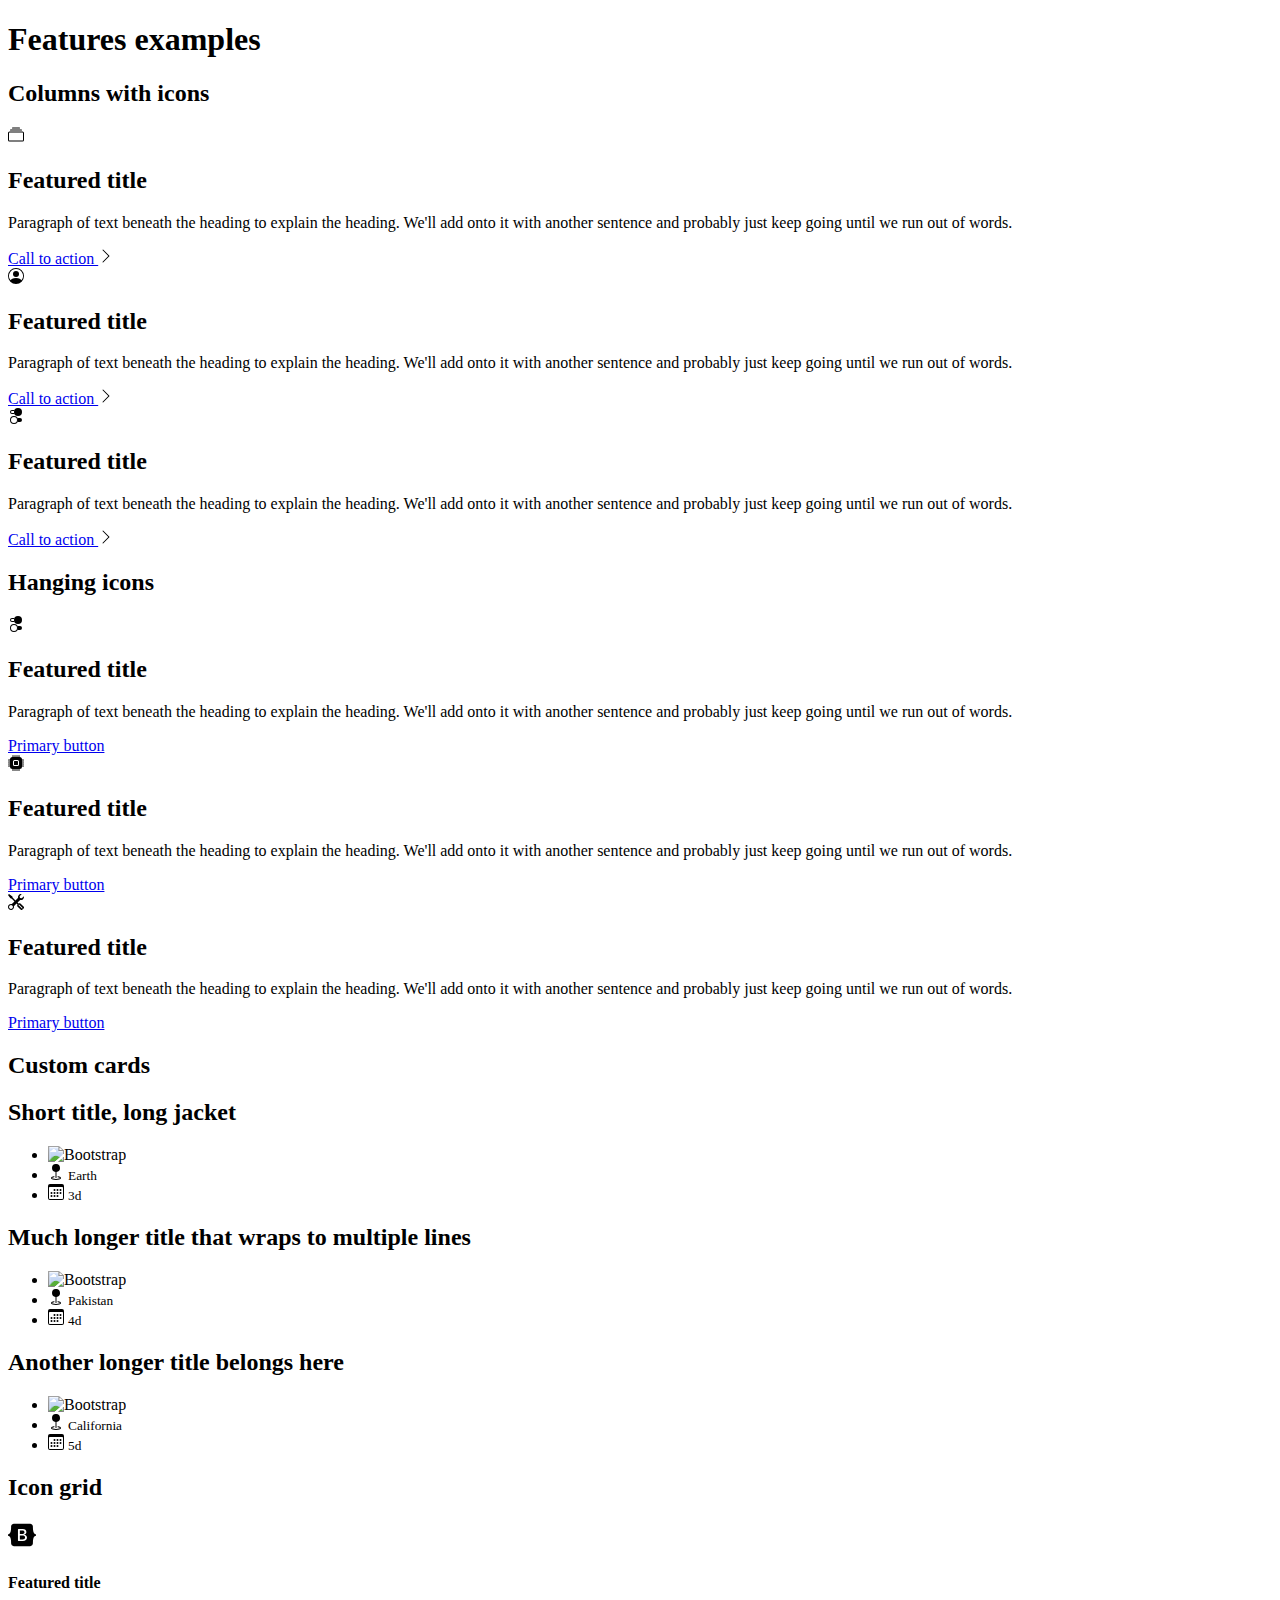
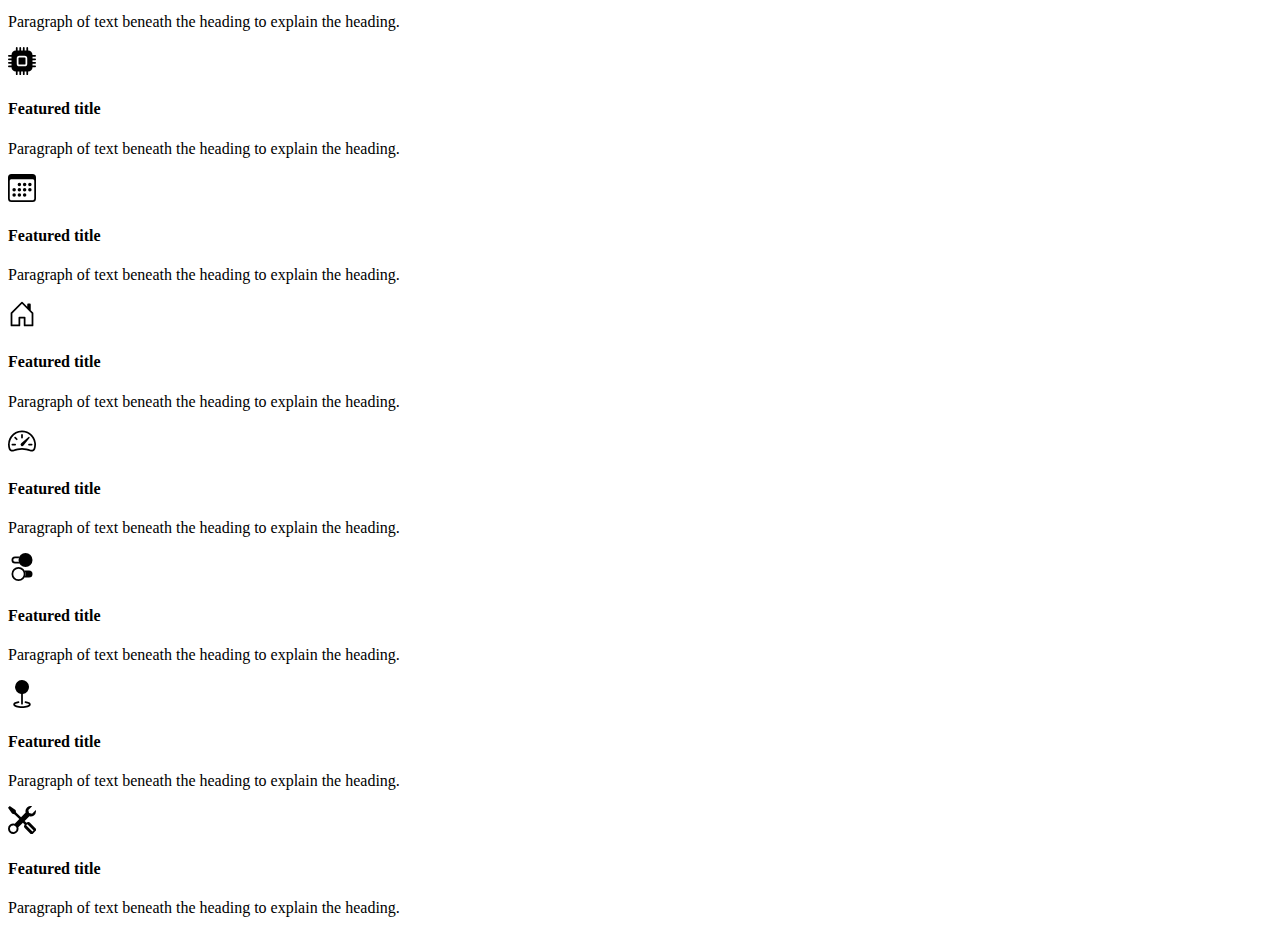
==== pagina2.html @ 7b033a92 "evaluacion jueves" ====
<!doctype html>
<html lang="en">
  <head>
    <meta charset="utf-8">
    <meta name="viewport" content="width=device-width, initial-scale=1">
    <meta name="description" content="">
    <meta name="author" content="Mark Otto, Jacob Thornton, and Bootstrap contributors">
    <meta name="generator" content="Hugo 0.84.0">
    <title>Features · Bootstrap v5.0</title>

    <link rel="canonical" href="https://getbootstrap.com/docs/5.0/examples/features/">

    

    <!-- Bootstrap core CSS -->
<link href="../assets/dist/css/bootstrap.min.css" rel="stylesheet">

    <style>
      .bd-placeholder-img {
        font-size: 1.125rem;
        text-anchor: middle;
        -webkit-user-select: none;
        -moz-user-select: none;
        user-select: none;
      }

      @media (min-width: 768px) {
        .bd-placeholder-img-lg {
          font-size: 3.5rem;
        }
      }
    </style>

    
    <!-- Bootstrap CSS -->
   <link href="https://cdn.jsdelivr.net/npm/bootstrap@5.0.2/dist/css/bootstrap.min.css" rel="stylesheet" integrity="sha384-EVSTQN3/azprG1Anm3QDgpJLIm9Nao0Yz1ztcQTwFspd3yD65VohhpuuCOmLASjC" crossorigin="anonymous">
    
   <!-- Option 1: Bootstrap Bundle with Popper -->
    <script src="https://cdn.jsdelivr.net/npm/bootstrap@5.0.2/dist/js/bootstrap.bundle.min.js" integrity="sha384-MrcW6ZMFYlzcLA8Nl+NtUVF0sA7MsXsP1UyJoMp4YLEuNSfAP+JcXn/tWtIaxVXM" crossorigin="anonymous"></script>
    
  </head>
  <body>
    
<svg xmlns="http://www.w3.org/2000/svg" style="display: none;">
  <symbol id="bootstrap" viewBox="0 0 118 94">
    <title>Bootstrap</title>
    <path fill-rule="evenodd" clip-rule="evenodd" d="M24.509 0c-6.733 0-11.715 5.893-11.492 12.284.214 6.14-.064 14.092-2.066 20.577C8.943 39.365 5.547 43.485 0 44.014v5.972c5.547.529 8.943 4.649 10.951 11.153 2.002 6.485 2.28 14.437 2.066 20.577C12.794 88.106 17.776 94 24.51 94H93.5c6.733 0 11.714-5.893 11.491-12.284-.214-6.14.064-14.092 2.066-20.577 2.009-6.504 5.396-10.624 10.943-11.153v-5.972c-5.547-.529-8.934-4.649-10.943-11.153-2.002-6.484-2.28-14.437-2.066-20.577C105.214 5.894 100.233 0 93.5 0H24.508zM80 57.863C80 66.663 73.436 72 62.543 72H44a2 2 0 01-2-2V24a2 2 0 012-2h18.437c9.083 0 15.044 4.92 15.044 12.474 0 5.302-4.01 10.049-9.119 10.88v.277C75.317 46.394 80 51.21 80 57.863zM60.521 28.34H49.948v14.934h8.905c6.884 0 10.68-2.772 10.68-7.727 0-4.643-3.264-7.207-9.012-7.207zM49.948 49.2v16.458H60.91c7.167 0 10.964-2.876 10.964-8.281 0-5.406-3.903-8.178-11.425-8.178H49.948z"></path>
  </symbol>
  <symbol id="home" viewBox="0 0 16 16">
    <path d="M8.354 1.146a.5.5 0 0 0-.708 0l-6 6A.5.5 0 0 0 1.5 7.5v7a.5.5 0 0 0 .5.5h4.5a.5.5 0 0 0 .5-.5v-4h2v4a.5.5 0 0 0 .5.5H14a.5.5 0 0 0 .5-.5v-7a.5.5 0 0 0-.146-.354L13 5.793V2.5a.5.5 0 0 0-.5-.5h-1a.5.5 0 0 0-.5.5v1.293L8.354 1.146zM2.5 14V7.707l5.5-5.5 5.5 5.5V14H10v-4a.5.5 0 0 0-.5-.5h-3a.5.5 0 0 0-.5.5v4H2.5z"/>
  </symbol>
  <symbol id="speedometer2" viewBox="0 0 16 16">
    <path d="M8 4a.5.5 0 0 1 .5.5V6a.5.5 0 0 1-1 0V4.5A.5.5 0 0 1 8 4zM3.732 5.732a.5.5 0 0 1 .707 0l.915.914a.5.5 0 1 1-.708.708l-.914-.915a.5.5 0 0 1 0-.707zM2 10a.5.5 0 0 1 .5-.5h1.586a.5.5 0 0 1 0 1H2.5A.5.5 0 0 1 2 10zm9.5 0a.5.5 0 0 1 .5-.5h1.5a.5.5 0 0 1 0 1H12a.5.5 0 0 1-.5-.5zm.754-4.246a.389.389 0 0 0-.527-.02L7.547 9.31a.91.91 0 1 0 1.302 1.258l3.434-4.297a.389.389 0 0 0-.029-.518z"/>
    <path fill-rule="evenodd" d="M0 10a8 8 0 1 1 15.547 2.661c-.442 1.253-1.845 1.602-2.932 1.25C11.309 13.488 9.475 13 8 13c-1.474 0-3.31.488-4.615.911-1.087.352-2.49.003-2.932-1.25A7.988 7.988 0 0 1 0 10zm8-7a7 7 0 0 0-6.603 9.329c.203.575.923.876 1.68.63C4.397 12.533 6.358 12 8 12s3.604.532 4.923.96c.757.245 1.477-.056 1.68-.631A7 7 0 0 0 8 3z"/>
  </symbol>
  <symbol id="table" viewBox="0 0 16 16">
    <path d="M0 2a2 2 0 0 1 2-2h12a2 2 0 0 1 2 2v12a2 2 0 0 1-2 2H2a2 2 0 0 1-2-2V2zm15 2h-4v3h4V4zm0 4h-4v3h4V8zm0 4h-4v3h3a1 1 0 0 0 1-1v-2zm-5 3v-3H6v3h4zm-5 0v-3H1v2a1 1 0 0 0 1 1h3zm-4-4h4V8H1v3zm0-4h4V4H1v3zm5-3v3h4V4H6zm4 4H6v3h4V8z"/>
  </symbol>
  <symbol id="people-circle" viewBox="0 0 16 16">
    <path d="M11 6a3 3 0 1 1-6 0 3 3 0 0 1 6 0z"/>
    <path fill-rule="evenodd" d="M0 8a8 8 0 1 1 16 0A8 8 0 0 1 0 8zm8-7a7 7 0 0 0-5.468 11.37C3.242 11.226 4.805 10 8 10s4.757 1.225 5.468 2.37A7 7 0 0 0 8 1z"/>
  </symbol>
  <symbol id="grid" viewBox="0 0 16 16">
    <path d="M1 2.5A1.5 1.5 0 0 1 2.5 1h3A1.5 1.5 0 0 1 7 2.5v3A1.5 1.5 0 0 1 5.5 7h-3A1.5 1.5 0 0 1 1 5.5v-3zM2.5 2a.5.5 0 0 0-.5.5v3a.5.5 0 0 0 .5.5h3a.5.5 0 0 0 .5-.5v-3a.5.5 0 0 0-.5-.5h-3zm6.5.5A1.5 1.5 0 0 1 10.5 1h3A1.5 1.5 0 0 1 15 2.5v3A1.5 1.5 0 0 1 13.5 7h-3A1.5 1.5 0 0 1 9 5.5v-3zm1.5-.5a.5.5 0 0 0-.5.5v3a.5.5 0 0 0 .5.5h3a.5.5 0 0 0 .5-.5v-3a.5.5 0 0 0-.5-.5h-3zM1 10.5A1.5 1.5 0 0 1 2.5 9h3A1.5 1.5 0 0 1 7 10.5v3A1.5 1.5 0 0 1 5.5 15h-3A1.5 1.5 0 0 1 1 13.5v-3zm1.5-.5a.5.5 0 0 0-.5.5v3a.5.5 0 0 0 .5.5h3a.5.5 0 0 0 .5-.5v-3a.5.5 0 0 0-.5-.5h-3zm6.5.5A1.5 1.5 0 0 1 10.5 9h3a1.5 1.5 0 0 1 1.5 1.5v3a1.5 1.5 0 0 1-1.5 1.5h-3A1.5 1.5 0 0 1 9 13.5v-3zm1.5-.5a.5.5 0 0 0-.5.5v3a.5.5 0 0 0 .5.5h3a.5.5 0 0 0 .5-.5v-3a.5.5 0 0 0-.5-.5h-3z"/>
  </symbol>
  <symbol id="collection" viewBox="0 0 16 16">
    <path d="M2.5 3.5a.5.5 0 0 1 0-1h11a.5.5 0 0 1 0 1h-11zm2-2a.5.5 0 0 1 0-1h7a.5.5 0 0 1 0 1h-7zM0 13a1.5 1.5 0 0 0 1.5 1.5h13A1.5 1.5 0 0 0 16 13V6a1.5 1.5 0 0 0-1.5-1.5h-13A1.5 1.5 0 0 0 0 6v7zm1.5.5A.5.5 0 0 1 1 13V6a.5.5 0 0 1 .5-.5h13a.5.5 0 0 1 .5.5v7a.5.5 0 0 1-.5.5h-13z"/>
  </symbol>
  <symbol id="calendar3" viewBox="0 0 16 16">
    <path d="M14 0H2a2 2 0 0 0-2 2v12a2 2 0 0 0 2 2h12a2 2 0 0 0 2-2V2a2 2 0 0 0-2-2zM1 3.857C1 3.384 1.448 3 2 3h12c.552 0 1 .384 1 .857v10.286c0 .473-.448.857-1 .857H2c-.552 0-1-.384-1-.857V3.857z"/>
    <path d="M6.5 7a1 1 0 1 0 0-2 1 1 0 0 0 0 2zm3 0a1 1 0 1 0 0-2 1 1 0 0 0 0 2zm3 0a1 1 0 1 0 0-2 1 1 0 0 0 0 2zm-9 3a1 1 0 1 0 0-2 1 1 0 0 0 0 2zm3 0a1 1 0 1 0 0-2 1 1 0 0 0 0 2zm3 0a1 1 0 1 0 0-2 1 1 0 0 0 0 2zm3 0a1 1 0 1 0 0-2 1 1 0 0 0 0 2zm-9 3a1 1 0 1 0 0-2 1 1 0 0 0 0 2zm3 0a1 1 0 1 0 0-2 1 1 0 0 0 0 2zm3 0a1 1 0 1 0 0-2 1 1 0 0 0 0 2z"/>
  </symbol>
  <symbol id="chat-quote-fill" viewBox="0 0 16 16">
    <path d="M16 8c0 3.866-3.582 7-8 7a9.06 9.06 0 0 1-2.347-.306c-.584.296-1.925.864-4.181 1.234-.2.032-.352-.176-.273-.362.354-.836.674-1.95.77-2.966C.744 11.37 0 9.76 0 8c0-3.866 3.582-7 8-7s8 3.134 8 7zM7.194 6.766a1.688 1.688 0 0 0-.227-.272 1.467 1.467 0 0 0-.469-.324l-.008-.004A1.785 1.785 0 0 0 5.734 6C4.776 6 4 6.746 4 7.667c0 .92.776 1.666 1.734 1.666.343 0 .662-.095.931-.26-.137.389-.39.804-.81 1.22a.405.405 0 0 0 .011.59c.173.16.447.155.614-.01 1.334-1.329 1.37-2.758.941-3.706a2.461 2.461 0 0 0-.227-.4zM11 9.073c-.136.389-.39.804-.81 1.22a.405.405 0 0 0 .012.59c.172.16.446.155.613-.01 1.334-1.329 1.37-2.758.942-3.706a2.466 2.466 0 0 0-.228-.4 1.686 1.686 0 0 0-.227-.273 1.466 1.466 0 0 0-.469-.324l-.008-.004A1.785 1.785 0 0 0 10.07 6c-.957 0-1.734.746-1.734 1.667 0 .92.777 1.666 1.734 1.666.343 0 .662-.095.931-.26z"/>
  </symbol>
  <symbol id="cpu-fill" viewBox="0 0 16 16">
    <path d="M6.5 6a.5.5 0 0 0-.5.5v3a.5.5 0 0 0 .5.5h3a.5.5 0 0 0 .5-.5v-3a.5.5 0 0 0-.5-.5h-3z"/>
    <path d="M5.5.5a.5.5 0 0 0-1 0V2A2.5 2.5 0 0 0 2 4.5H.5a.5.5 0 0 0 0 1H2v1H.5a.5.5 0 0 0 0 1H2v1H.5a.5.5 0 0 0 0 1H2v1H.5a.5.5 0 0 0 0 1H2A2.5 2.5 0 0 0 4.5 14v1.5a.5.5 0 0 0 1 0V14h1v1.5a.5.5 0 0 0 1 0V14h1v1.5a.5.5 0 0 0 1 0V14h1v1.5a.5.5 0 0 0 1 0V14a2.5 2.5 0 0 0 2.5-2.5h1.5a.5.5 0 0 0 0-1H14v-1h1.5a.5.5 0 0 0 0-1H14v-1h1.5a.5.5 0 0 0 0-1H14v-1h1.5a.5.5 0 0 0 0-1H14A2.5 2.5 0 0 0 11.5 2V.5a.5.5 0 0 0-1 0V2h-1V.5a.5.5 0 0 0-1 0V2h-1V.5a.5.5 0 0 0-1 0V2h-1V.5zm1 4.5h3A1.5 1.5 0 0 1 11 6.5v3A1.5 1.5 0 0 1 9.5 11h-3A1.5 1.5 0 0 1 5 9.5v-3A1.5 1.5 0 0 1 6.5 5z"/>
  </symbol>
  <symbol id="gear-fill" viewBox="0 0 16 16">
    <path d="M9.405 1.05c-.413-1.4-2.397-1.4-2.81 0l-.1.34a1.464 1.464 0 0 1-2.105.872l-.31-.17c-1.283-.698-2.686.705-1.987 1.987l.169.311c.446.82.023 1.841-.872 2.105l-.34.1c-1.4.413-1.4 2.397 0 2.81l.34.1a1.464 1.464 0 0 1 .872 2.105l-.17.31c-.698 1.283.705 2.686 1.987 1.987l.311-.169a1.464 1.464 0 0 1 2.105.872l.1.34c.413 1.4 2.397 1.4 2.81 0l.1-.34a1.464 1.464 0 0 1 2.105-.872l.31.17c1.283.698 2.686-.705 1.987-1.987l-.169-.311a1.464 1.464 0 0 1 .872-2.105l.34-.1c1.4-.413 1.4-2.397 0-2.81l-.34-.1a1.464 1.464 0 0 1-.872-2.105l.17-.31c.698-1.283-.705-2.686-1.987-1.987l-.311.169a1.464 1.464 0 0 1-2.105-.872l-.1-.34zM8 10.93a2.929 2.929 0 1 1 0-5.86 2.929 2.929 0 0 1 0 5.858z"/>
  </symbol>
  <symbol id="speedometer" viewBox="0 0 16 16">
    <path d="M8 2a.5.5 0 0 1 .5.5V4a.5.5 0 0 1-1 0V2.5A.5.5 0 0 1 8 2zM3.732 3.732a.5.5 0 0 1 .707 0l.915.914a.5.5 0 1 1-.708.708l-.914-.915a.5.5 0 0 1 0-.707zM2 8a.5.5 0 0 1 .5-.5h1.586a.5.5 0 0 1 0 1H2.5A.5.5 0 0 1 2 8zm9.5 0a.5.5 0 0 1 .5-.5h1.5a.5.5 0 0 1 0 1H12a.5.5 0 0 1-.5-.5zm.754-4.246a.389.389 0 0 0-.527-.02L7.547 7.31A.91.91 0 1 0 8.85 8.569l3.434-4.297a.389.389 0 0 0-.029-.518z"/>
    <path fill-rule="evenodd" d="M6.664 15.889A8 8 0 1 1 9.336.11a8 8 0 0 1-2.672 15.78zm-4.665-4.283A11.945 11.945 0 0 1 8 10c2.186 0 4.236.585 6.001 1.606a7 7 0 1 0-12.002 0z"/>
  </symbol>
  <symbol id="toggles2" viewBox="0 0 16 16">
    <path d="M9.465 10H12a2 2 0 1 1 0 4H9.465c.34-.588.535-1.271.535-2 0-.729-.195-1.412-.535-2z"/>
    <path d="M6 15a3 3 0 1 0 0-6 3 3 0 0 0 0 6zm0 1a4 4 0 1 1 0-8 4 4 0 0 1 0 8zm.535-10a3.975 3.975 0 0 1-.409-1H4a1 1 0 0 1 0-2h2.126c.091-.355.23-.69.41-1H4a2 2 0 1 0 0 4h2.535z"/>
    <path d="M14 4a4 4 0 1 1-8 0 4 4 0 0 1 8 0z"/>
  </symbol>
  <symbol id="tools" viewBox="0 0 16 16">
    <path d="M1 0L0 1l2.2 3.081a1 1 0 0 0 .815.419h.07a1 1 0 0 1 .708.293l2.675 2.675-2.617 2.654A3.003 3.003 0 0 0 0 13a3 3 0 1 0 5.878-.851l2.654-2.617.968.968-.305.914a1 1 0 0 0 .242 1.023l3.356 3.356a1 1 0 0 0 1.414 0l1.586-1.586a1 1 0 0 0 0-1.414l-3.356-3.356a1 1 0 0 0-1.023-.242L10.5 9.5l-.96-.96 2.68-2.643A3.005 3.005 0 0 0 16 3c0-.269-.035-.53-.102-.777l-2.14 2.141L12 4l-.364-1.757L13.777.102a3 3 0 0 0-3.675 3.68L7.462 6.46 4.793 3.793a1 1 0 0 1-.293-.707v-.071a1 1 0 0 0-.419-.814L1 0zm9.646 10.646a.5.5 0 0 1 .708 0l3 3a.5.5 0 0 1-.708.708l-3-3a.5.5 0 0 1 0-.708zM3 11l.471.242.529.026.287.445.445.287.026.529L5 13l-.242.471-.026.529-.445.287-.287.445-.529.026L3 15l-.471-.242L2 14.732l-.287-.445L1.268 14l-.026-.529L1 13l.242-.471.026-.529.445-.287.287-.445.529-.026L3 11z"/>
  </symbol>
  <symbol id="chevron-right" viewBox="0 0 16 16">
    <path fill-rule="evenodd" d="M4.646 1.646a.5.5 0 0 1 .708 0l6 6a.5.5 0 0 1 0 .708l-6 6a.5.5 0 0 1-.708-.708L10.293 8 4.646 2.354a.5.5 0 0 1 0-.708z"/>
  </symbol>
  <symbol id="geo-fill" viewBox="0 0 16 16">
    <path fill-rule="evenodd" d="M4 4a4 4 0 1 1 4.5 3.969V13.5a.5.5 0 0 1-1 0V7.97A4 4 0 0 1 4 3.999zm2.493 8.574a.5.5 0 0 1-.411.575c-.712.118-1.28.295-1.655.493a1.319 1.319 0 0 0-.37.265.301.301 0 0 0-.057.09V14l.002.008a.147.147 0 0 0 .016.033.617.617 0 0 0 .145.15c.165.13.435.27.813.395.751.25 1.82.414 3.024.414s2.273-.163 3.024-.414c.378-.126.648-.265.813-.395a.619.619 0 0 0 .146-.15.148.148 0 0 0 .015-.033L12 14v-.004a.301.301 0 0 0-.057-.09 1.318 1.318 0 0 0-.37-.264c-.376-.198-.943-.375-1.655-.493a.5.5 0 1 1 .164-.986c.77.127 1.452.328 1.957.594C12.5 13 13 13.4 13 14c0 .426-.26.752-.544.977-.29.228-.68.413-1.116.558-.878.293-2.059.465-3.34.465-1.281 0-2.462-.172-3.34-.465-.436-.145-.826-.33-1.116-.558C3.26 14.752 3 14.426 3 14c0-.599.5-1 .961-1.243.505-.266 1.187-.467 1.957-.594a.5.5 0 0 1 .575.411z"/>
  </symbol>
</svg>
<main>
  <h1 class="visually-hidden">Features examples</h1>

  <div class="container px-4 py-5" id="featured-3">
    <h2 class="pb-2 border-bottom">Columns with icons</h2>
    <div class="row g-4 py-5 row-cols-1 row-cols-lg-3">
      <div class="feature col">
        <div class="feature-icon bg-primary bg-gradient">
          <svg class="bi" width="1em" height="1em"><use xlink:href="#collection"/></svg>
        </div>
        <h2>Featured title</h2>
        <p>Paragraph of text beneath the heading to explain the heading. We'll add onto it with another sentence and probably just keep going until we run out of words.</p>
        <a href="#" class="icon-link">
          Call to action
          <svg class="bi" width="1em" height="1em"><use xlink:href="#chevron-right"/></svg>
        </a>
      </div>
      <div class="feature col">
        <div class="feature-icon bg-primary bg-gradient">
          <svg class="bi" width="1em" height="1em"><use xlink:href="#people-circle"/></svg>
        </div>
        <h2>Featured title</h2>
        <p>Paragraph of text beneath the heading to explain the heading. We'll add onto it with another sentence and probably just keep going until we run out of words.</p>
        <a href="#" class="icon-link">
          Call to action
          <svg class="bi" width="1em" height="1em"><use xlink:href="#chevron-right"/></svg>
        </a>
      </div>
      <div class="feature col">
        <div class="feature-icon bg-primary bg-gradient">
          <svg class="bi" width="1em" height="1em"><use xlink:href="#toggles2"/></svg>
        </div>
        <h2>Featured title</h2>
        <p>Paragraph of text beneath the heading to explain the heading. We'll add onto it with another sentence and probably just keep going until we run out of words.</p>
        <a href="#" class="icon-link">
          Call to action
          <svg class="bi" width="1em" height="1em"><use xlink:href="#chevron-right"/></svg>
        </a>
      </div>
    </div>
  </div>

  <div class="b-example-divider"></div>

  <div class="container px-4 py-5" id="hanging-icons">
    <h2 class="pb-2 border-bottom">Hanging icons</h2>
    <div class="row g-4 py-5 row-cols-1 row-cols-lg-3">
      <div class="col d-flex align-items-start">
        <div class="icon-square bg-light text-dark flex-shrink-0 me-3">
          <svg class="bi" width="1em" height="1em"><use xlink:href="#toggles2"/></svg>
        </div>
        <div>
          <h2>Featured title</h2>
          <p>Paragraph of text beneath the heading to explain the heading. We'll add onto it with another sentence and probably just keep going until we run out of words.</p>
          <a href="#" class="btn btn-primary">
            Primary button
          </a>
        </div>
      </div>
      <div class="col d-flex align-items-start">
        <div class="icon-square bg-light text-dark flex-shrink-0 me-3">
          <svg class="bi" width="1em" height="1em"><use xlink:href="#cpu-fill"/></svg>
        </div>
        <div>
          <h2>Featured title</h2>
          <p>Paragraph of text beneath the heading to explain the heading. We'll add onto it with another sentence and probably just keep going until we run out of words.</p>
          <a href="#" class="btn btn-primary">
            Primary button
          </a>
        </div>
      </div>
      <div class="col d-flex align-items-start">
        <div class="icon-square bg-light text-dark flex-shrink-0 me-3">
          <svg class="bi" width="1em" height="1em"><use xlink:href="#tools"/></svg>
        </div>
        <div>
          <h2>Featured title</h2>
          <p>Paragraph of text beneath the heading to explain the heading. We'll add onto it with another sentence and probably just keep going until we run out of words.</p>
          <a href="#" class="btn btn-primary">
            Primary button
          </a>
        </div>
      </div>
    </div>
  </div>

  <div class="b-example-divider"></div>

  <div class="container px-4 py-5" id="custom-cards">
    <h2 class="pb-2 border-bottom">Custom cards</h2>

    <div class="row row-cols-1 row-cols-lg-3 align-items-stretch g-4 py-5">
      <div class="col">
        <div class="card card-cover h-100 overflow-hidden text-white bg-dark rounded-5 shadow-lg" style="background-image: url('unsplash-photo-1.jpg');">
          <div class="d-flex flex-column h-100 p-5 pb-3 text-white text-shadow-1">
            <h2 class="pt-5 mt-5 mb-4 display-6 lh-1 fw-bold">Short title, long jacket</h2>
            <ul class="d-flex list-unstyled mt-auto">
              <li class="me-auto">
                <img src="https://github.com/twbs.png" alt="Bootstrap" width="32" height="32" class="rounded-circle border border-white">
              </li>
              <li class="d-flex align-items-center me-3">
                <svg class="bi me-2" width="1em" height="1em"><use xlink:href="#geo-fill"/></svg>
                <small>Earth</small>
              </li>
              <li class="d-flex align-items-center">
                <svg class="bi me-2" width="1em" height="1em"><use xlink:href="#calendar3"/></svg>
                <small>3d</small>
              </li>
            </ul>
          </div>
        </div>
      </div>

      <div class="col">
        <div class="card card-cover h-100 overflow-hidden text-white bg-dark rounded-5 shadow-lg" style="background-image: url('unsplash-photo-2.jpg');">
          <div class="d-flex flex-column h-100 p-5 pb-3 text-white text-shadow-1">
            <h2 class="pt-5 mt-5 mb-4 display-6 lh-1 fw-bold">Much longer title that wraps to multiple lines</h2>
            <ul class="d-flex list-unstyled mt-auto">
              <li class="me-auto">
                <img src="https://github.com/twbs.png" alt="Bootstrap" width="32" height="32" class="rounded-circle border border-white">
              </li>
              <li class="d-flex align-items-center me-3">
                <svg class="bi me-2" width="1em" height="1em"><use xlink:href="#geo-fill"/></svg>
                <small>Pakistan</small>
              </li>
              <li class="d-flex align-items-center">
                <svg class="bi me-2" width="1em" height="1em"><use xlink:href="#calendar3"/></svg>
                <small>4d</small>
              </li>
            </ul>
          </div>
        </div>
      </div>

      <div class="col">
        <div class="card card-cover h-100 overflow-hidden text-white bg-dark rounded-5 shadow-lg" style="background-image: url('unsplash-photo-3.jpg');">
          <div class="d-flex flex-column h-100 p-5 pb-3 text-shadow-1">
            <h2 class="pt-5 mt-5 mb-4 display-6 lh-1 fw-bold">Another longer title belongs here</h2>
            <ul class="d-flex list-unstyled mt-auto">
              <li class="me-auto">
                <img src="https://github.com/twbs.png" alt="Bootstrap" width="32" height="32" class="rounded-circle border border-white">
              </li>
              <li class="d-flex align-items-center me-3">
                <svg class="bi me-2" width="1em" height="1em"><use xlink:href="#geo-fill"/></svg>
                <small>California</small>
              </li>
              <li class="d-flex align-items-center">
                <svg class="bi me-2" width="1em" height="1em"><use xlink:href="#calendar3"/></svg>
                <small>5d</small>
              </li>
            </ul>
          </div>
        </div>
      </div>
    </div>
  </div>

  <div class="b-example-divider"></div>

  <div class="container px-4 py-5" id="icon-grid">
    <h2 class="pb-2 border-bottom">Icon grid</h2>

    <div class="row row-cols-1 row-cols-sm-2 row-cols-md-3 row-cols-lg-4 g-4 py-5">
      <div class="col d-flex align-items-start">
        <svg class="bi text-muted flex-shrink-0 me-3" width="1.75em" height="1.75em"><use xlink:href="#bootstrap"/></svg>
        <div>
          <h4 class="fw-bold mb-0">Featured title</h4>
          <p>Paragraph of text beneath the heading to explain the heading.</p>
        </div>
      </div>
      <div class="col d-flex align-items-start">
        <svg class="bi text-muted flex-shrink-0 me-3" width="1.75em" height="1.75em"><use xlink:href="#cpu-fill"/></svg>
        <div>
          <h4 class="fw-bold mb-0">Featured title</h4>
          <p>Paragraph of text beneath the heading to explain the heading.</p>
        </div>
      </div>
      <div class="col d-flex align-items-start">
        <svg class="bi text-muted flex-shrink-0 me-3" width="1.75em" height="1.75em"><use xlink:href="#calendar3"/></svg>
        <div>
          <h4 class="fw-bold mb-0">Featured title</h4>
          <p>Paragraph of text beneath the heading to explain the heading.</p>
        </div>
      </div>
      <div class="col d-flex align-items-start">
        <svg class="bi text-muted flex-shrink-0 me-3" width="1.75em" height="1.75em"><use xlink:href="#home"/></svg>
        <div>
          <h4 class="fw-bold mb-0">Featured title</h4>
          <p>Paragraph of text beneath the heading to explain the heading.</p>
        </div>
      </div>
      <div class="col d-flex align-items-start">
        <svg class="bi text-muted flex-shrink-0 me-3" width="1.75em" height="1.75em"><use xlink:href="#speedometer2"/></svg>
        <div>
          <h4 class="fw-bold mb-0">Featured title</h4>
          <p>Paragraph of text beneath the heading to explain the heading.</p>
        </div>
      </div>
      <div class="col d-flex align-items-start">
        <svg class="bi text-muted flex-shrink-0 me-3" width="1.75em" height="1.75em"><use xlink:href="#toggles2"/></svg>
        <div>
          <h4 class="fw-bold mb-0">Featured title</h4>
          <p>Paragraph of text beneath the heading to explain the heading.</p>
        </div>
      </div>
      <div class="col d-flex align-items-start">
        <svg class="bi text-muted flex-shrink-0 me-3" width="1.75em" height="1.75em"><use xlink:href="#geo-fill"/></svg>
        <div>
          <h4 class="fw-bold mb-0">Featured title</h4>
          <p>Paragraph of text beneath the heading to explain the heading.</p>
        </div>
      </div>
      <div class="col d-flex align-items-start">
        <svg class="bi text-muted flex-shrink-0 me-3" width="1.75em" height="1.75em"><use xlink:href="#tools"/></svg>
        <div>
          <h4 class="fw-bold mb-0">Featured title</h4>
          <p>Paragraph of text beneath the heading to explain the heading.</p>
        </div>
      </div>
    </div>
  </div>
</main>


    <script src="../assets/dist/js/bootstrap.bundle.min.js"></script>

      
  </body>
</html>
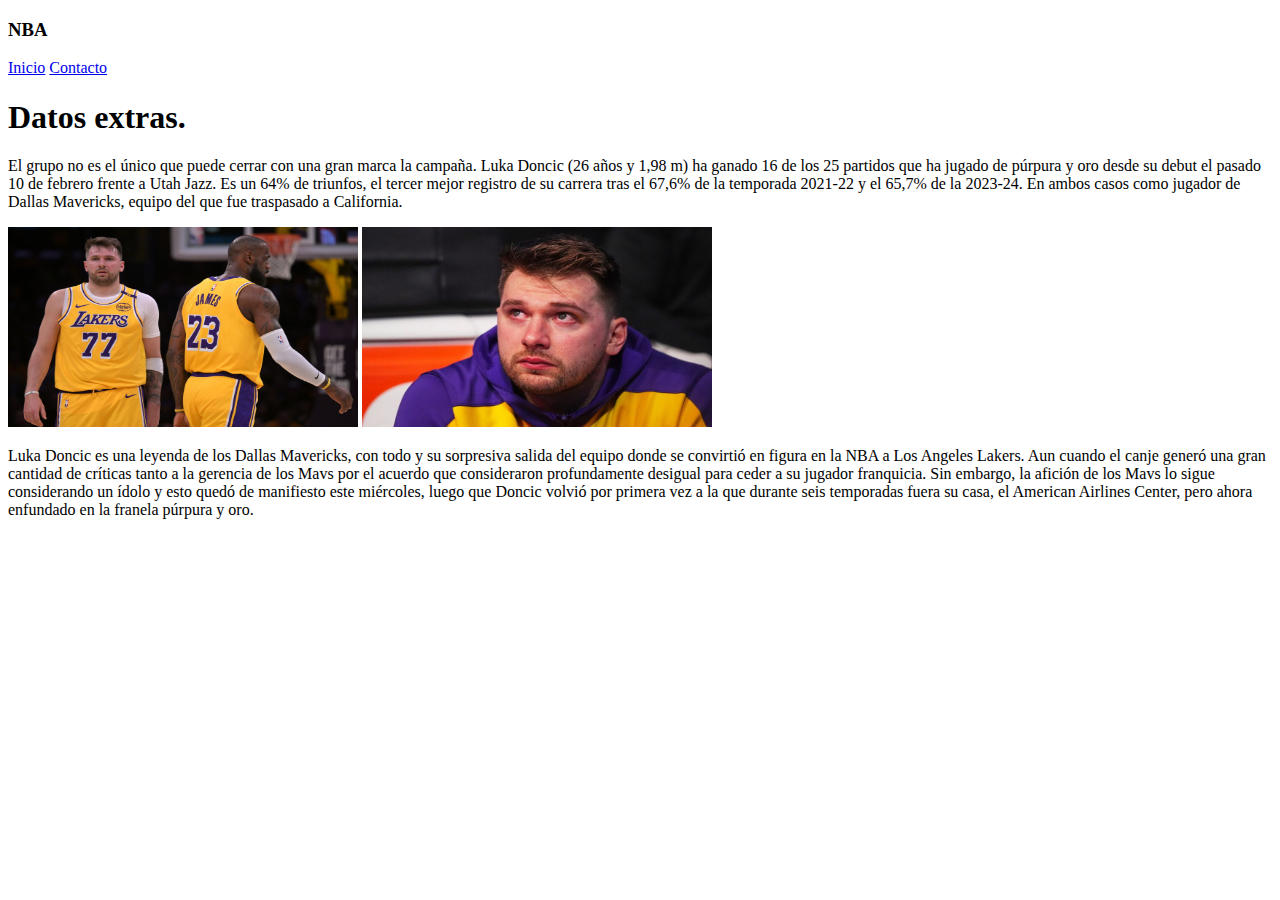
==== commit 1aa97549: "ultima modificacion" ====
--- a/pagina2.html
+++ b/pagina2.html
@@ -1,19 +1,23 @@
 <!doctype html>
-<html lang="en">
+<html lang="es" class="h-100">
   <head>
     <meta charset="utf-8">
     <meta name="viewport" content="width=device-width, initial-scale=1">
     <meta name="description" content="">
     <meta name="author" content="Mark Otto, Jacob Thornton, and Bootstrap contributors">
     <meta name="generator" content="Hugo 0.84.0">
-    <title>Features · Bootstrap v5.0</title>
+    <title>Informacion extra.</title>
 
-    <link rel="canonical" href="https://getbootstrap.com/docs/5.0/examples/features/">
+    <link rel="canonical" href="https://getbootstrap.com/docs/5.0/examples/cover/">
 
     
 
-    <!-- Bootstrap core CSS -->
-<link href="../assets/dist/css/bootstrap.min.css" rel="stylesheet">
+<!-- Bootstrap CSS -->
+<link href="https://cdn.jsdelivr.net/npm/bootstrap@5.0.2/dist/css/bootstrap.min.css" rel="stylesheet" integrity="sha384-EVSTQN3/azprG1Anm3QDgpJLIm9Nao0Yz1ztcQTwFspd3yD65VohhpuuCOmLASjC" crossorigin="anonymous">
+    
+<!-- Option 1: Bootstrap Bundle with Popper -->
+ <script src="https://cdn.jsdelivr.net/npm/bootstrap@5.0.2/dist/js/bootstrap.bundle.min.js" integrity="sha384-MrcW6ZMFYlzcLA8Nl+NtUVF0sA7MsXsP1UyJoMp4YLEuNSfAP+JcXn/tWtIaxVXM" crossorigin="anonymous"></script>
+ 
 
     <style>
       .bd-placeholder-img {
@@ -32,299 +36,40 @@
     </style>
 
     
-    <!-- Bootstrap CSS -->
-   <link href="https://cdn.jsdelivr.net/npm/bootstrap@5.0.2/dist/css/bootstrap.min.css" rel="stylesheet" integrity="sha384-EVSTQN3/azprG1Anm3QDgpJLIm9Nao0Yz1ztcQTwFspd3yD65VohhpuuCOmLASjC" crossorigin="anonymous">
+    <!-- Custom styles for this template -->
+    <link href="cover.css" rel="stylesheet">
+  </head>
+  <body class="d-flex h-100 text-center text-white bg-dark">
     
-   <!-- Option 1: Bootstrap Bundle with Popper -->
-    <script src="https://cdn.jsdelivr.net/npm/bootstrap@5.0.2/dist/js/bootstrap.bundle.min.js" integrity="sha384-MrcW6ZMFYlzcLA8Nl+NtUVF0sA7MsXsP1UyJoMp4YLEuNSfAP+JcXn/tWtIaxVXM" crossorigin="anonymous"></script>
+<div class="cover-container d-flex w-100 h-100 p-3 mx-auto flex-column">
+  <header class="mb-auto">
+    <div>
+      <h3 class="float-md-start mb-0">NBA</h3>
+      <nav class="nav nav-masthead justify-content-center float-md-end">
+        <a class="nav-link active" aria-current="page" href="http://127.0.0.1:3000/index.html#">Inicio</a>
+        <a class="nav-link" href="https://www.instagram.com/444e.lias/">Contacto</a>
+      </nav>
+    </div>
+  </header>
+
+  <main class="px-3">
+    <h1>Datos extras.</h1>
+    <p class="lead">El grupo no es el único que puede cerrar con una gran marca la campaña. Luka Doncic (26 años y 1,98 m) ha ganado 16 de los 25 partidos que ha jugado de púrpura y oro desde su debut el pasado 10 de febrero frente a Utah Jazz. Es un 64% de triunfos, el tercer mejor registro de su carrera tras el 67,6% de la temporada 2021-22 y el 65,7% de la 2023-24. En ambos casos como jugador de Dallas Mavericks, equipo del que fue traspasado a California.</p>
+    <img height="200px" width="350px" src="./imagenes/imagen4.jpg" alt="Luka Doncic en su mejor etapa">
+    <img height="200px" width="350px" src="./imagenes/imagen5.jpg" alt="Luka Doncic se conmueve.">
+  </main>
+  <main>
+    <p class="lead">Luka Doncic es una leyenda de los Dallas Mavericks, con todo y su sorpresiva salida del equipo donde se convirtió en figura en la NBA a Los Angeles Lakers. Aun cuando el canje generó una gran cantidad de críticas tanto a la gerencia de los Mavs por el acuerdo que consideraron profundamente desigual para ceder a su jugador franquicia.
+
+      Sin embargo, la afición de los Mavs lo sigue considerando un ídolo y esto quedó de manifiesto este miércoles, luego que Doncic volvió por primera vez a la que durante seis temporadas fuera su casa, el American Airlines Center, pero ahora enfundado en la franela púrpura y oro.</p>
+  </main>
+
+  <footer class="mt-auto text-white-50">
     
-  </head>
-  <body>
-    
-<svg xmlns="http://www.w3.org/2000/svg" style="display: none;">
-  <symbol id="bootstrap" viewBox="0 0 118 94">
-    <title>Bootstrap</title>
-    <path fill-rule="evenodd" clip-rule="evenodd" d="M24.509 0c-6.733 0-11.715 5.893-11.492 12.284.214 6.14-.064 14.092-2.066 20.577C8.943 39.365 5.547 43.485 0 44.014v5.972c5.547.529 8.943 4.649 10.951 11.153 2.002 6.485 2.28 14.437 2.066 20.577C12.794 88.106 17.776 94 24.51 94H93.5c6.733 0 11.714-5.893 11.491-12.284-.214-6.14.064-14.092 2.066-20.577 2.009-6.504 5.396-10.624 10.943-11.153v-5.972c-5.547-.529-8.934-4.649-10.943-11.153-2.002-6.484-2.28-14.437-2.066-20.577C105.214 5.894 100.233 0 93.5 0H24.508zM80 57.863C80 66.663 73.436 72 62.543 72H44a2 2 0 01-2-2V24a2 2 0 012-2h18.437c9.083 0 15.044 4.92 15.044 12.474 0 5.302-4.01 10.049-9.119 10.88v.277C75.317 46.394 80 51.21 80 57.863zM60.521 28.34H49.948v14.934h8.905c6.884 0 10.68-2.772 10.68-7.727 0-4.643-3.264-7.207-9.012-7.207zM49.948 49.2v16.458H60.91c7.167 0 10.964-2.876 10.964-8.281 0-5.406-3.903-8.178-11.425-8.178H49.948z"></path>
-  </symbol>
-  <symbol id="home" viewBox="0 0 16 16">
-    <path d="M8.354 1.146a.5.5 0 0 0-.708 0l-6 6A.5.5 0 0 0 1.5 7.5v7a.5.5 0 0 0 .5.5h4.5a.5.5 0 0 0 .5-.5v-4h2v4a.5.5 0 0 0 .5.5H14a.5.5 0 0 0 .5-.5v-7a.5.5 0 0 0-.146-.354L13 5.793V2.5a.5.5 0 0 0-.5-.5h-1a.5.5 0 0 0-.5.5v1.293L8.354 1.146zM2.5 14V7.707l5.5-5.5 5.5 5.5V14H10v-4a.5.5 0 0 0-.5-.5h-3a.5.5 0 0 0-.5.5v4H2.5z"/>
-  </symbol>
-  <symbol id="speedometer2" viewBox="0 0 16 16">
-    <path d="M8 4a.5.5 0 0 1 .5.5V6a.5.5 0 0 1-1 0V4.5A.5.5 0 0 1 8 4zM3.732 5.732a.5.5 0 0 1 .707 0l.915.914a.5.5 0 1 1-.708.708l-.914-.915a.5.5 0 0 1 0-.707zM2 10a.5.5 0 0 1 .5-.5h1.586a.5.5 0 0 1 0 1H2.5A.5.5 0 0 1 2 10zm9.5 0a.5.5 0 0 1 .5-.5h1.5a.5.5 0 0 1 0 1H12a.5.5 0 0 1-.5-.5zm.754-4.246a.389.389 0 0 0-.527-.02L7.547 9.31a.91.91 0 1 0 1.302 1.258l3.434-4.297a.389.389 0 0 0-.029-.518z"/>
-    <path fill-rule="evenodd" d="M0 10a8 8 0 1 1 15.547 2.661c-.442 1.253-1.845 1.602-2.932 1.25C11.309 13.488 9.475 13 8 13c-1.474 0-3.31.488-4.615.911-1.087.352-2.49.003-2.932-1.25A7.988 7.988 0 0 1 0 10zm8-7a7 7 0 0 0-6.603 9.329c.203.575.923.876 1.68.63C4.397 12.533 6.358 12 8 12s3.604.532 4.923.96c.757.245 1.477-.056 1.68-.631A7 7 0 0 0 8 3z"/>
-  </symbol>
-  <symbol id="table" viewBox="0 0 16 16">
-    <path d="M0 2a2 2 0 0 1 2-2h12a2 2 0 0 1 2 2v12a2 2 0 0 1-2 2H2a2 2 0 0 1-2-2V2zm15 2h-4v3h4V4zm0 4h-4v3h4V8zm0 4h-4v3h3a1 1 0 0 0 1-1v-2zm-5 3v-3H6v3h4zm-5 0v-3H1v2a1 1 0 0 0 1 1h3zm-4-4h4V8H1v3zm0-4h4V4H1v3zm5-3v3h4V4H6zm4 4H6v3h4V8z"/>
-  </symbol>
-  <symbol id="people-circle" viewBox="0 0 16 16">
-    <path d="M11 6a3 3 0 1 1-6 0 3 3 0 0 1 6 0z"/>
-    <path fill-rule="evenodd" d="M0 8a8 8 0 1 1 16 0A8 8 0 0 1 0 8zm8-7a7 7 0 0 0-5.468 11.37C3.242 11.226 4.805 10 8 10s4.757 1.225 5.468 2.37A7 7 0 0 0 8 1z"/>
-  </symbol>
-  <symbol id="grid" viewBox="0 0 16 16">
-    <path d="M1 2.5A1.5 1.5 0 0 1 2.5 1h3A1.5 1.5 0 0 1 7 2.5v3A1.5 1.5 0 0 1 5.5 7h-3A1.5 1.5 0 0 1 1 5.5v-3zM2.5 2a.5.5 0 0 0-.5.5v3a.5.5 0 0 0 .5.5h3a.5.5 0 0 0 .5-.5v-3a.5.5 0 0 0-.5-.5h-3zm6.5.5A1.5 1.5 0 0 1 10.5 1h3A1.5 1.5 0 0 1 15 2.5v3A1.5 1.5 0 0 1 13.5 7h-3A1.5 1.5 0 0 1 9 5.5v-3zm1.5-.5a.5.5 0 0 0-.5.5v3a.5.5 0 0 0 .5.5h3a.5.5 0 0 0 .5-.5v-3a.5.5 0 0 0-.5-.5h-3zM1 10.5A1.5 1.5 0 0 1 2.5 9h3A1.5 1.5 0 0 1 7 10.5v3A1.5 1.5 0 0 1 5.5 15h-3A1.5 1.5 0 0 1 1 13.5v-3zm1.5-.5a.5.5 0 0 0-.5.5v3a.5.5 0 0 0 .5.5h3a.5.5 0 0 0 .5-.5v-3a.5.5 0 0 0-.5-.5h-3zm6.5.5A1.5 1.5 0 0 1 10.5 9h3a1.5 1.5 0 0 1 1.5 1.5v3a1.5 1.5 0 0 1-1.5 1.5h-3A1.5 1.5 0 0 1 9 13.5v-3zm1.5-.5a.5.5 0 0 0-.5.5v3a.5.5 0 0 0 .5.5h3a.5.5 0 0 0 .5-.5v-3a.5.5 0 0 0-.5-.5h-3z"/>
-  </symbol>
-  <symbol id="collection" viewBox="0 0 16 16">
-    <path d="M2.5 3.5a.5.5 0 0 1 0-1h11a.5.5 0 0 1 0 1h-11zm2-2a.5.5 0 0 1 0-1h7a.5.5 0 0 1 0 1h-7zM0 13a1.5 1.5 0 0 0 1.5 1.5h13A1.5 1.5 0 0 0 16 13V6a1.5 1.5 0 0 0-1.5-1.5h-13A1.5 1.5 0 0 0 0 6v7zm1.5.5A.5.5 0 0 1 1 13V6a.5.5 0 0 1 .5-.5h13a.5.5 0 0 1 .5.5v7a.5.5 0 0 1-.5.5h-13z"/>
-  </symbol>
-  <symbol id="calendar3" viewBox="0 0 16 16">
-    <path d="M14 0H2a2 2 0 0 0-2 2v12a2 2 0 0 0 2 2h12a2 2 0 0 0 2-2V2a2 2 0 0 0-2-2zM1 3.857C1 3.384 1.448 3 2 3h12c.552 0 1 .384 1 .857v10.286c0 .473-.448.857-1 .857H2c-.552 0-1-.384-1-.857V3.857z"/>
-    <path d="M6.5 7a1 1 0 1 0 0-2 1 1 0 0 0 0 2zm3 0a1 1 0 1 0 0-2 1 1 0 0 0 0 2zm3 0a1 1 0 1 0 0-2 1 1 0 0 0 0 2zm-9 3a1 1 0 1 0 0-2 1 1 0 0 0 0 2zm3 0a1 1 0 1 0 0-2 1 1 0 0 0 0 2zm3 0a1 1 0 1 0 0-2 1 1 0 0 0 0 2zm3 0a1 1 0 1 0 0-2 1 1 0 0 0 0 2zm-9 3a1 1 0 1 0 0-2 1 1 0 0 0 0 2zm3 0a1 1 0 1 0 0-2 1 1 0 0 0 0 2zm3 0a1 1 0 1 0 0-2 1 1 0 0 0 0 2z"/>
-  </symbol>
-  <symbol id="chat-quote-fill" viewBox="0 0 16 16">
-    <path d="M16 8c0 3.866-3.582 7-8 7a9.06 9.06 0 0 1-2.347-.306c-.584.296-1.925.864-4.181 1.234-.2.032-.352-.176-.273-.362.354-.836.674-1.95.77-2.966C.744 11.37 0 9.76 0 8c0-3.866 3.582-7 8-7s8 3.134 8 7zM7.194 6.766a1.688 1.688 0 0 0-.227-.272 1.467 1.467 0 0 0-.469-.324l-.008-.004A1.785 1.785 0 0 0 5.734 6C4.776 6 4 6.746 4 7.667c0 .92.776 1.666 1.734 1.666.343 0 .662-.095.931-.26-.137.389-.39.804-.81 1.22a.405.405 0 0 0 .011.59c.173.16.447.155.614-.01 1.334-1.329 1.37-2.758.941-3.706a2.461 2.461 0 0 0-.227-.4zM11 9.073c-.136.389-.39.804-.81 1.22a.405.405 0 0 0 .012.59c.172.16.446.155.613-.01 1.334-1.329 1.37-2.758.942-3.706a2.466 2.466 0 0 0-.228-.4 1.686 1.686 0 0 0-.227-.273 1.466 1.466 0 0 0-.469-.324l-.008-.004A1.785 1.785 0 0 0 10.07 6c-.957 0-1.734.746-1.734 1.667 0 .92.777 1.666 1.734 1.666.343 0 .662-.095.931-.26z"/>
-  </symbol>
-  <symbol id="cpu-fill" viewBox="0 0 16 16">
-    <path d="M6.5 6a.5.5 0 0 0-.5.5v3a.5.5 0 0 0 .5.5h3a.5.5 0 0 0 .5-.5v-3a.5.5 0 0 0-.5-.5h-3z"/>
-    <path d="M5.5.5a.5.5 0 0 0-1 0V2A2.5 2.5 0 0 0 2 4.5H.5a.5.5 0 0 0 0 1H2v1H.5a.5.5 0 0 0 0 1H2v1H.5a.5.5 0 0 0 0 1H2v1H.5a.5.5 0 0 0 0 1H2A2.5 2.5 0 0 0 4.5 14v1.5a.5.5 0 0 0 1 0V14h1v1.5a.5.5 0 0 0 1 0V14h1v1.5a.5.5 0 0 0 1 0V14h1v1.5a.5.5 0 0 0 1 0V14a2.5 2.5 0 0 0 2.5-2.5h1.5a.5.5 0 0 0 0-1H14v-1h1.5a.5.5 0 0 0 0-1H14v-1h1.5a.5.5 0 0 0 0-1H14v-1h1.5a.5.5 0 0 0 0-1H14A2.5 2.5 0 0 0 11.5 2V.5a.5.5 0 0 0-1 0V2h-1V.5a.5.5 0 0 0-1 0V2h-1V.5a.5.5 0 0 0-1 0V2h-1V.5zm1 4.5h3A1.5 1.5 0 0 1 11 6.5v3A1.5 1.5 0 0 1 9.5 11h-3A1.5 1.5 0 0 1 5 9.5v-3A1.5 1.5 0 0 1 6.5 5z"/>
-  </symbol>
-  <symbol id="gear-fill" viewBox="0 0 16 16">
-    <path d="M9.405 1.05c-.413-1.4-2.397-1.4-2.81 0l-.1.34a1.464 1.464 0 0 1-2.105.872l-.31-.17c-1.283-.698-2.686.705-1.987 1.987l.169.311c.446.82.023 1.841-.872 2.105l-.34.1c-1.4.413-1.4 2.397 0 2.81l.34.1a1.464 1.464 0 0 1 .872 2.105l-.17.31c-.698 1.283.705 2.686 1.987 1.987l.311-.169a1.464 1.464 0 0 1 2.105.872l.1.34c.413 1.4 2.397 1.4 2.81 0l.1-.34a1.464 1.464 0 0 1 2.105-.872l.31.17c1.283.698 2.686-.705 1.987-1.987l-.169-.311a1.464 1.464 0 0 1 .872-2.105l.34-.1c1.4-.413 1.4-2.397 0-2.81l-.34-.1a1.464 1.464 0 0 1-.872-2.105l.17-.31c.698-1.283-.705-2.686-1.987-1.987l-.311.169a1.464 1.464 0 0 1-2.105-.872l-.1-.34zM8 10.93a2.929 2.929 0 1 1 0-5.86 2.929 2.929 0 0 1 0 5.858z"/>
-  </symbol>
-  <symbol id="speedometer" viewBox="0 0 16 16">
-    <path d="M8 2a.5.5 0 0 1 .5.5V4a.5.5 0 0 1-1 0V2.5A.5.5 0 0 1 8 2zM3.732 3.732a.5.5 0 0 1 .707 0l.915.914a.5.5 0 1 1-.708.708l-.914-.915a.5.5 0 0 1 0-.707zM2 8a.5.5 0 0 1 .5-.5h1.586a.5.5 0 0 1 0 1H2.5A.5.5 0 0 1 2 8zm9.5 0a.5.5 0 0 1 .5-.5h1.5a.5.5 0 0 1 0 1H12a.5.5 0 0 1-.5-.5zm.754-4.246a.389.389 0 0 0-.527-.02L7.547 7.31A.91.91 0 1 0 8.85 8.569l3.434-4.297a.389.389 0 0 0-.029-.518z"/>
-    <path fill-rule="evenodd" d="M6.664 15.889A8 8 0 1 1 9.336.11a8 8 0 0 1-2.672 15.78zm-4.665-4.283A11.945 11.945 0 0 1 8 10c2.186 0 4.236.585 6.001 1.606a7 7 0 1 0-12.002 0z"/>
-  </symbol>
-  <symbol id="toggles2" viewBox="0 0 16 16">
-    <path d="M9.465 10H12a2 2 0 1 1 0 4H9.465c.34-.588.535-1.271.535-2 0-.729-.195-1.412-.535-2z"/>
-    <path d="M6 15a3 3 0 1 0 0-6 3 3 0 0 0 0 6zm0 1a4 4 0 1 1 0-8 4 4 0 0 1 0 8zm.535-10a3.975 3.975 0 0 1-.409-1H4a1 1 0 0 1 0-2h2.126c.091-.355.23-.69.41-1H4a2 2 0 1 0 0 4h2.535z"/>
-    <path d="M14 4a4 4 0 1 1-8 0 4 4 0 0 1 8 0z"/>
-  </symbol>
-  <symbol id="tools" viewBox="0 0 16 16">
-    <path d="M1 0L0 1l2.2 3.081a1 1 0 0 0 .815.419h.07a1 1 0 0 1 .708.293l2.675 2.675-2.617 2.654A3.003 3.003 0 0 0 0 13a3 3 0 1 0 5.878-.851l2.654-2.617.968.968-.305.914a1 1 0 0 0 .242 1.023l3.356 3.356a1 1 0 0 0 1.414 0l1.586-1.586a1 1 0 0 0 0-1.414l-3.356-3.356a1 1 0 0 0-1.023-.242L10.5 9.5l-.96-.96 2.68-2.643A3.005 3.005 0 0 0 16 3c0-.269-.035-.53-.102-.777l-2.14 2.141L12 4l-.364-1.757L13.777.102a3 3 0 0 0-3.675 3.68L7.462 6.46 4.793 3.793a1 1 0 0 1-.293-.707v-.071a1 1 0 0 0-.419-.814L1 0zm9.646 10.646a.5.5 0 0 1 .708 0l3 3a.5.5 0 0 1-.708.708l-3-3a.5.5 0 0 1 0-.708zM3 11l.471.242.529.026.287.445.445.287.026.529L5 13l-.242.471-.026.529-.445.287-.287.445-.529.026L3 15l-.471-.242L2 14.732l-.287-.445L1.268 14l-.026-.529L1 13l.242-.471.026-.529.445-.287.287-.445.529-.026L3 11z"/>
-  </symbol>
-  <symbol id="chevron-right" viewBox="0 0 16 16">
-    <path fill-rule="evenodd" d="M4.646 1.646a.5.5 0 0 1 .708 0l6 6a.5.5 0 0 1 0 .708l-6 6a.5.5 0 0 1-.708-.708L10.293 8 4.646 2.354a.5.5 0 0 1 0-.708z"/>
-  </symbol>
-  <symbol id="geo-fill" viewBox="0 0 16 16">
-    <path fill-rule="evenodd" d="M4 4a4 4 0 1 1 4.5 3.969V13.5a.5.5 0 0 1-1 0V7.97A4 4 0 0 1 4 3.999zm2.493 8.574a.5.5 0 0 1-.411.575c-.712.118-1.28.295-1.655.493a1.319 1.319 0 0 0-.37.265.301.301 0 0 0-.057.09V14l.002.008a.147.147 0 0 0 .016.033.617.617 0 0 0 .145.15c.165.13.435.27.813.395.751.25 1.82.414 3.024.414s2.273-.163 3.024-.414c.378-.126.648-.265.813-.395a.619.619 0 0 0 .146-.15.148.148 0 0 0 .015-.033L12 14v-.004a.301.301 0 0 0-.057-.09 1.318 1.318 0 0 0-.37-.264c-.376-.198-.943-.375-1.655-.493a.5.5 0 1 1 .164-.986c.77.127 1.452.328 1.957.594C12.5 13 13 13.4 13 14c0 .426-.26.752-.544.977-.29.228-.68.413-1.116.558-.878.293-2.059.465-3.34.465-1.281 0-2.462-.172-3.34-.465-.436-.145-.826-.33-1.116-.558C3.26 14.752 3 14.426 3 14c0-.599.5-1 .961-1.243.505-.266 1.187-.467 1.957-.594a.5.5 0 0 1 .575.411z"/>
-  </symbol>
-</svg>
-<main>
-  <h1 class="visually-hidden">Features examples</h1>
-
-  <div class="container px-4 py-5" id="featured-3">
-    <h2 class="pb-2 border-bottom">Columns with icons</h2>
-    <div class="row g-4 py-5 row-cols-1 row-cols-lg-3">
-      <div class="feature col">
-        <div class="feature-icon bg-primary bg-gradient">
-          <svg class="bi" width="1em" height="1em"><use xlink:href="#collection"/></svg>
-        </div>
-        <h2>Featured title</h2>
-        <p>Paragraph of text beneath the heading to explain the heading. We'll add onto it with another sentence and probably just keep going until we run out of words.</p>
-        <a href="#" class="icon-link">
-          Call to action
-          <svg class="bi" width="1em" height="1em"><use xlink:href="#chevron-right"/></svg>
-        </a>
-      </div>
-      <div class="feature col">
-        <div class="feature-icon bg-primary bg-gradient">
-          <svg class="bi" width="1em" height="1em"><use xlink:href="#people-circle"/></svg>
-        </div>
-        <h2>Featured title</h2>
-        <p>Paragraph of text beneath the heading to explain the heading. We'll add onto it with another sentence and probably just keep going until we run out of words.</p>
-        <a href="#" class="icon-link">
-          Call to action
-          <svg class="bi" width="1em" height="1em"><use xlink:href="#chevron-right"/></svg>
-        </a>
-      </div>
-      <div class="feature col">
-        <div class="feature-icon bg-primary bg-gradient">
-          <svg class="bi" width="1em" height="1em"><use xlink:href="#toggles2"/></svg>
-        </div>
-        <h2>Featured title</h2>
-        <p>Paragraph of text beneath the heading to explain the heading. We'll add onto it with another sentence and probably just keep going until we run out of words.</p>
-        <a href="#" class="icon-link">
-          Call to action
-          <svg class="bi" width="1em" height="1em"><use xlink:href="#chevron-right"/></svg>
-        </a>
-      </div>
-    </div>
-  </div>
-
-  <div class="b-example-divider"></div>
-
-  <div class="container px-4 py-5" id="hanging-icons">
-    <h2 class="pb-2 border-bottom">Hanging icons</h2>
-    <div class="row g-4 py-5 row-cols-1 row-cols-lg-3">
-      <div class="col d-flex align-items-start">
-        <div class="icon-square bg-light text-dark flex-shrink-0 me-3">
-          <svg class="bi" width="1em" height="1em"><use xlink:href="#toggles2"/></svg>
-        </div>
-        <div>
-          <h2>Featured title</h2>
-          <p>Paragraph of text beneath the heading to explain the heading. We'll add onto it with another sentence and probably just keep going until we run out of words.</p>
-          <a href="#" class="btn btn-primary">
-            Primary button
-          </a>
-        </div>
-      </div>
-      <div class="col d-flex align-items-start">
-        <div class="icon-square bg-light text-dark flex-shrink-0 me-3">
-          <svg class="bi" width="1em" height="1em"><use xlink:href="#cpu-fill"/></svg>
-        </div>
-        <div>
-          <h2>Featured title</h2>
-          <p>Paragraph of text beneath the heading to explain the heading. We'll add onto it with another sentence and probably just keep going until we run out of words.</p>
-          <a href="#" class="btn btn-primary">
-            Primary button
-          </a>
-        </div>
-      </div>
-      <div class="col d-flex align-items-start">
-        <div class="icon-square bg-light text-dark flex-shrink-0 me-3">
-          <svg class="bi" width="1em" height="1em"><use xlink:href="#tools"/></svg>
-        </div>
-        <div>
-          <h2>Featured title</h2>
-          <p>Paragraph of text beneath the heading to explain the heading. We'll add onto it with another sentence and probably just keep going until we run out of words.</p>
-          <a href="#" class="btn btn-primary">
-            Primary button
-          </a>
-        </div>
-      </div>
-    </div>
-  </div>
-
-  <div class="b-example-divider"></div>
-
-  <div class="container px-4 py-5" id="custom-cards">
-    <h2 class="pb-2 border-bottom">Custom cards</h2>
-
-    <div class="row row-cols-1 row-cols-lg-3 align-items-stretch g-4 py-5">
-      <div class="col">
-        <div class="card card-cover h-100 overflow-hidden text-white bg-dark rounded-5 shadow-lg" style="background-image: url('unsplash-photo-1.jpg');">
-          <div class="d-flex flex-column h-100 p-5 pb-3 text-white text-shadow-1">
-            <h2 class="pt-5 mt-5 mb-4 display-6 lh-1 fw-bold">Short title, long jacket</h2>
-            <ul class="d-flex list-unstyled mt-auto">
-              <li class="me-auto">
-                <img src="https://github.com/twbs.png" alt="Bootstrap" width="32" height="32" class="rounded-circle border border-white">
-              </li>
-              <li class="d-flex align-items-center me-3">
-                <svg class="bi me-2" width="1em" height="1em"><use xlink:href="#geo-fill"/></svg>
-                <small>Earth</small>
-              </li>
-              <li class="d-flex align-items-center">
-                <svg class="bi me-2" width="1em" height="1em"><use xlink:href="#calendar3"/></svg>
-                <small>3d</small>
-              </li>
-            </ul>
-          </div>
-        </div>
-      </div>
-
-      <div class="col">
-        <div class="card card-cover h-100 overflow-hidden text-white bg-dark rounded-5 shadow-lg" style="background-image: url('unsplash-photo-2.jpg');">
-          <div class="d-flex flex-column h-100 p-5 pb-3 text-white text-shadow-1">
-            <h2 class="pt-5 mt-5 mb-4 display-6 lh-1 fw-bold">Much longer title that wraps to multiple lines</h2>
-            <ul class="d-flex list-unstyled mt-auto">
-              <li class="me-auto">
-                <img src="https://github.com/twbs.png" alt="Bootstrap" width="32" height="32" class="rounded-circle border border-white">
-              </li>
-              <li class="d-flex align-items-center me-3">
-                <svg class="bi me-2" width="1em" height="1em"><use xlink:href="#geo-fill"/></svg>
-                <small>Pakistan</small>
-              </li>
-              <li class="d-flex align-items-center">
-                <svg class="bi me-2" width="1em" height="1em"><use xlink:href="#calendar3"/></svg>
-                <small>4d</small>
-              </li>
-            </ul>
-          </div>
-        </div>
-      </div>
-
-      <div class="col">
-        <div class="card card-cover h-100 overflow-hidden text-white bg-dark rounded-5 shadow-lg" style="background-image: url('unsplash-photo-3.jpg');">
-          <div class="d-flex flex-column h-100 p-5 pb-3 text-shadow-1">
-            <h2 class="pt-5 mt-5 mb-4 display-6 lh-1 fw-bold">Another longer title belongs here</h2>
-            <ul class="d-flex list-unstyled mt-auto">
-              <li class="me-auto">
-                <img src="https://github.com/twbs.png" alt="Bootstrap" width="32" height="32" class="rounded-circle border border-white">
-              </li>
-              <li class="d-flex align-items-center me-3">
-                <svg class="bi me-2" width="1em" height="1em"><use xlink:href="#geo-fill"/></svg>
-                <small>California</small>
-              </li>
-              <li class="d-flex align-items-center">
-                <svg class="bi me-2" width="1em" height="1em"><use xlink:href="#calendar3"/></svg>
-                <small>5d</small>
-              </li>
-            </ul>
-          </div>
-        </div>
-      </div>
-    </div>
-  </div>
-
-  <div class="b-example-divider"></div>
-
-  <div class="container px-4 py-5" id="icon-grid">
-    <h2 class="pb-2 border-bottom">Icon grid</h2>
-
-    <div class="row row-cols-1 row-cols-sm-2 row-cols-md-3 row-cols-lg-4 g-4 py-5">
-      <div class="col d-flex align-items-start">
-        <svg class="bi text-muted flex-shrink-0 me-3" width="1.75em" height="1.75em"><use xlink:href="#bootstrap"/></svg>
-        <div>
-          <h4 class="fw-bold mb-0">Featured title</h4>
-          <p>Paragraph of text beneath the heading to explain the heading.</p>
-        </div>
-      </div>
-      <div class="col d-flex align-items-start">
-        <svg class="bi text-muted flex-shrink-0 me-3" width="1.75em" height="1.75em"><use xlink:href="#cpu-fill"/></svg>
-        <div>
-          <h4 class="fw-bold mb-0">Featured title</h4>
-          <p>Paragraph of text beneath the heading to explain the heading.</p>
-        </div>
-      </div>
-      <div class="col d-flex align-items-start">
-        <svg class="bi text-muted flex-shrink-0 me-3" width="1.75em" height="1.75em"><use xlink:href="#calendar3"/></svg>
-        <div>
-          <h4 class="fw-bold mb-0">Featured title</h4>
-          <p>Paragraph of text beneath the heading to explain the heading.</p>
-        </div>
-      </div>
-      <div class="col d-flex align-items-start">
-        <svg class="bi text-muted flex-shrink-0 me-3" width="1.75em" height="1.75em"><use xlink:href="#home"/></svg>
-        <div>
-          <h4 class="fw-bold mb-0">Featured title</h4>
-          <p>Paragraph of text beneath the heading to explain the heading.</p>
-        </div>
-      </div>
-      <div class="col d-flex align-items-start">
-        <svg class="bi text-muted flex-shrink-0 me-3" width="1.75em" height="1.75em"><use xlink:href="#speedometer2"/></svg>
-        <div>
-          <h4 class="fw-bold mb-0">Featured title</h4>
-          <p>Paragraph of text beneath the heading to explain the heading.</p>
-        </div>
-      </div>
-      <div class="col d-flex align-items-start">
-        <svg class="bi text-muted flex-shrink-0 me-3" width="1.75em" height="1.75em"><use xlink:href="#toggles2"/></svg>
-        <div>
-          <h4 class="fw-bold mb-0">Featured title</h4>
-          <p>Paragraph of text beneath the heading to explain the heading.</p>
-        </div>
-      </div>
-      <div class="col d-flex align-items-start">
-        <svg class="bi text-muted flex-shrink-0 me-3" width="1.75em" height="1.75em"><use xlink:href="#geo-fill"/></svg>
-        <div>
-          <h4 class="fw-bold mb-0">Featured title</h4>
-          <p>Paragraph of text beneath the heading to explain the heading.</p>
-        </div>
-      </div>
-      <div class="col d-flex align-items-start">
-        <svg class="bi text-muted flex-shrink-0 me-3" width="1.75em" height="1.75em"><use xlink:href="#tools"/></svg>
-        <div>
-          <h4 class="fw-bold mb-0">Featured title</h4>
-          <p>Paragraph of text beneath the heading to explain the heading.</p>
-        </div>
-      </div>
-    </div>
-  </div>
-</main>
+  </footer>
+</div>
 
 
-    <script src="../assets/dist/js/bootstrap.bundle.min.js"></script>
-
-      
+    
   </body>
 </html>
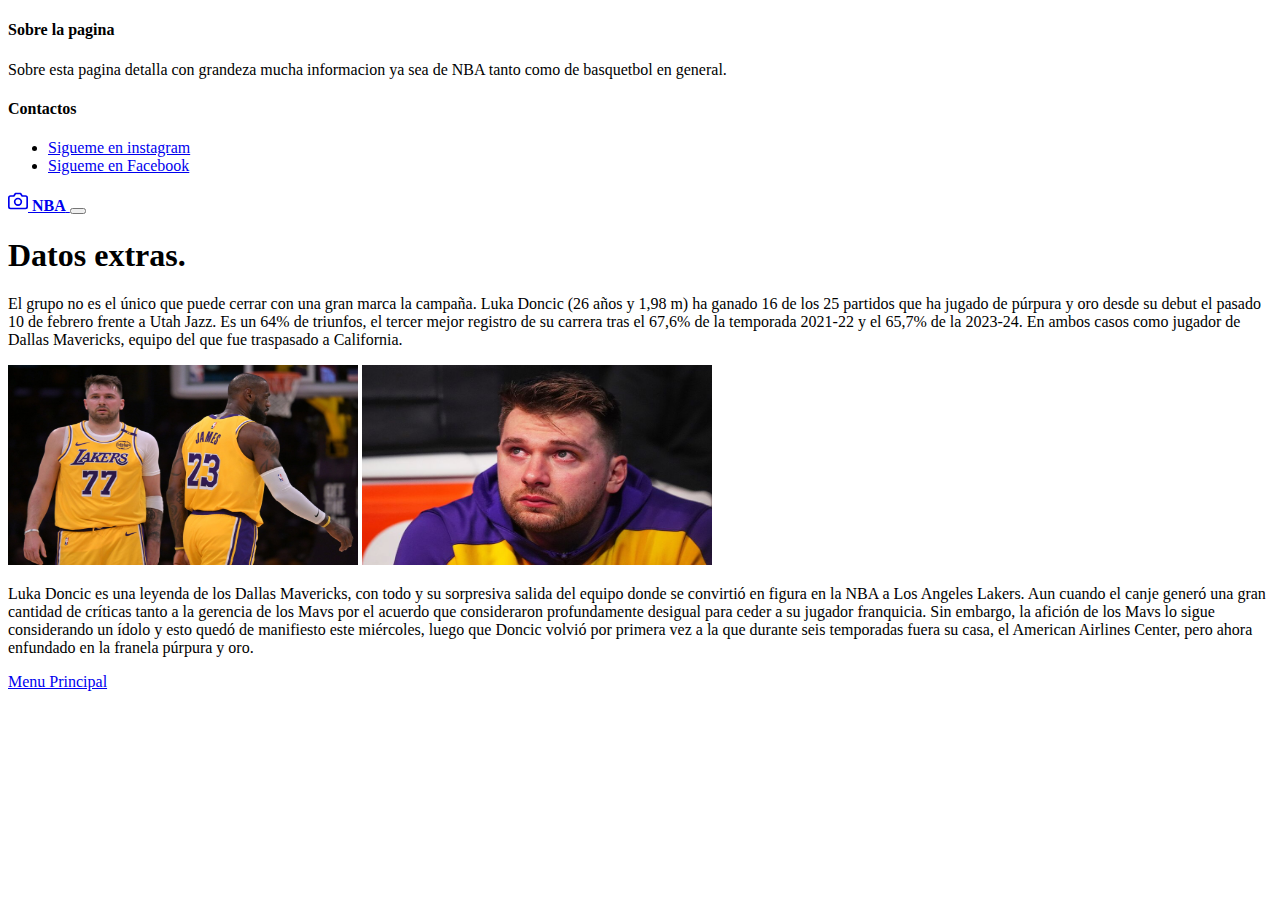
==== commit d1a7115d: "Avance 3ra pagina" ====
--- a/pagina2.html
+++ b/pagina2.html
@@ -10,14 +10,14 @@
 
     <link rel="canonical" href="https://getbootstrap.com/docs/5.0/examples/cover/">
 
-    
+
 
 <!-- Bootstrap CSS -->
 <link href="https://cdn.jsdelivr.net/npm/bootstrap@5.0.2/dist/css/bootstrap.min.css" rel="stylesheet" integrity="sha384-EVSTQN3/azprG1Anm3QDgpJLIm9Nao0Yz1ztcQTwFspd3yD65VohhpuuCOmLASjC" crossorigin="anonymous">
     
 <!-- Option 1: Bootstrap Bundle with Popper -->
  <script src="https://cdn.jsdelivr.net/npm/bootstrap@5.0.2/dist/js/bootstrap.bundle.min.js" integrity="sha384-MrcW6ZMFYlzcLA8Nl+NtUVF0sA7MsXsP1UyJoMp4YLEuNSfAP+JcXn/tWtIaxVXM" crossorigin="anonymous"></script>
- 
+
 
     <style>
       .bd-placeholder-img {
@@ -42,13 +42,34 @@
   <body class="d-flex h-100 text-center text-white bg-dark">
     
 <div class="cover-container d-flex w-100 h-100 p-3 mx-auto flex-column">
-  <header class="mb-auto">
-    <div>
-      <h3 class="float-md-start mb-0">NBA</h3>
-      <nav class="nav nav-masthead justify-content-center float-md-end">
-        <a class="nav-link active" aria-current="page" href="http://127.0.0.1:3000/index.html#">Inicio</a>
-        <a class="nav-link" href="https://www.instagram.com/444e.lias/">Contacto</a>
-      </nav>
+  <header>
+    <div class="collapse bg-dark" id="navbarHeader">
+      <div class="container">
+        <div class="row">
+          <div class="col-sm-8 col-md-7 py-4">
+            <h4 class="text-white">Sobre la pagina</h4>
+            <p class="text-muted">Sobre esta pagina detalla con grandeza mucha informacion ya sea de NBA tanto como de basquetbol en general. </p>
+          </div>
+          <div class="col-sm-4 offset-md-1 py-4">
+            <h4 class="text-white">Contactos</h4>
+            <ul class="list-unstyled">
+              <li><a href="https://www.instagram.com/444e.lias/" class="text-white">Sigueme en instagram</a></li>
+              <li><a href="#" class="text-white">Sigueme en Facebook</a></li>
+            </ul>
+          </div>
+        </div>
+      </div>
+    </div>
+    <div class="navbar navbar-dark bg-dark shadow-sm">
+      <div class="container">
+        <a href="http://127.0.0.1:3000/index.html#" class="navbar-brand d-flex align-items-center">
+          <svg xmlns="http://www.w3.org/2000/svg" width="20" height="20" fill="none" stroke="currentColor" stroke-linecap="round" stroke-linejoin="round" stroke-width="2" aria-hidden="true" class="me-2" viewBox="0 0 24 24"><path d="M23 19a2 2 0 0 1-2 2H3a2 2 0 0 1-2-2V8a2 2 0 0 1 2-2h4l2-3h6l2 3h4a2 2 0 0 1 2 2z"/><circle cx="12" cy="13" r="4"/></svg>
+          <strong>NBA</strong>
+        </a>
+        <button class="navbar-toggler" type="button" data-bs-toggle="collapse" data-bs-target="#navbarHeader" aria-controls="navbarHeader" aria-expanded="false" aria-label="Toggle navigation">
+          <span class="navbar-toggler-icon"></span>
+        </button>
+      </div>
     </div>
   </header>
 
@@ -62,6 +83,10 @@
     <p class="lead">Luka Doncic es una leyenda de los Dallas Mavericks, con todo y su sorpresiva salida del equipo donde se convirtió en figura en la NBA a Los Angeles Lakers. Aun cuando el canje generó una gran cantidad de críticas tanto a la gerencia de los Mavs por el acuerdo que consideraron profundamente desigual para ceder a su jugador franquicia.
 
       Sin embargo, la afición de los Mavs lo sigue considerando un ídolo y esto quedó de manifiesto este miércoles, luego que Doncic volvió por primera vez a la que durante seis temporadas fuera su casa, el American Airlines Center, pero ahora enfundado en la franela púrpura y oro.</p>
+
+      <div class="d-grid gap-2 d-sm-flex justify-content-sm-center">
+        <a href="http://127.0.0.1:3000/index.html#" class="btn btn-primary my-5">Menu Principal</a>
+      </div>
   </main>
 
   <footer class="mt-auto text-white-50">
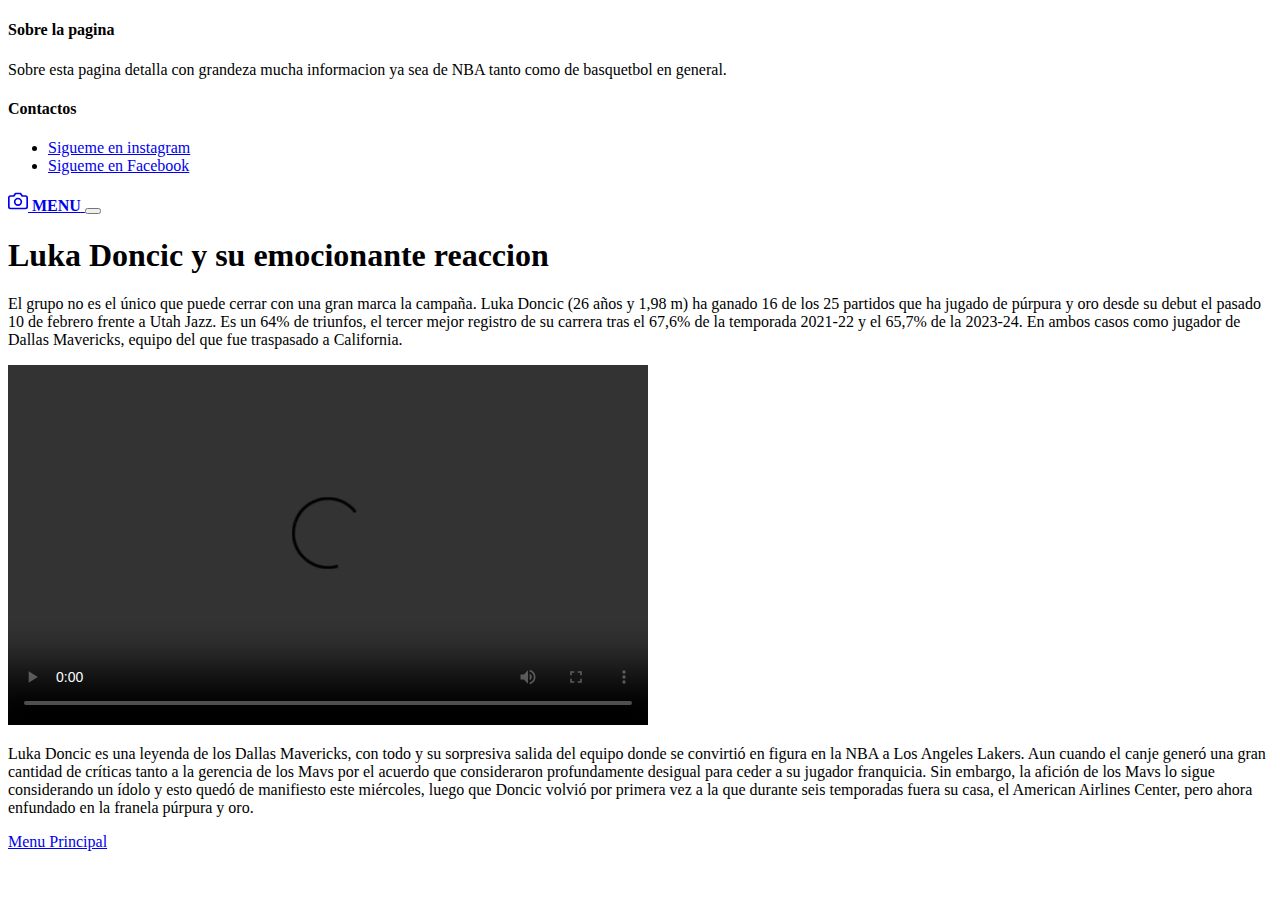
==== commit 3c457915: "ultimas modificaciones" ====
--- a/pagina2.html
+++ b/pagina2.html
@@ -7,6 +7,7 @@
     <meta name="author" content="Mark Otto, Jacob Thornton, and Bootstrap contributors">
     <meta name="generator" content="Hugo 0.84.0">
     <title>Informacion extra.</title>
+    <link rel="shortcut icon" href="./imagenes/logo.webp" type="image/x-icon">
 
     <link rel="canonical" href="https://getbootstrap.com/docs/5.0/examples/cover/">
 
@@ -54,7 +55,7 @@
             <h4 class="text-white">Contactos</h4>
             <ul class="list-unstyled">
               <li><a href="https://www.instagram.com/444e.lias/" class="text-white">Sigueme en instagram</a></li>
-              <li><a href="#" class="text-white">Sigueme en Facebook</a></li>
+              <li><a href="https://www.facebook.com/profile.php?id=100014950890646" class="text-white">Sigueme en Facebook</a></li>
             </ul>
           </div>
         </div>
@@ -64,7 +65,7 @@
       <div class="container">
         <a href="http://127.0.0.1:3000/index.html#" class="navbar-brand d-flex align-items-center">
           <svg xmlns="http://www.w3.org/2000/svg" width="20" height="20" fill="none" stroke="currentColor" stroke-linecap="round" stroke-linejoin="round" stroke-width="2" aria-hidden="true" class="me-2" viewBox="0 0 24 24"><path d="M23 19a2 2 0 0 1-2 2H3a2 2 0 0 1-2-2V8a2 2 0 0 1 2-2h4l2-3h6l2 3h4a2 2 0 0 1 2 2z"/><circle cx="12" cy="13" r="4"/></svg>
-          <strong>NBA</strong>
+          <strong>MENU</strong>
         </a>
         <button class="navbar-toggler" type="button" data-bs-toggle="collapse" data-bs-target="#navbarHeader" aria-controls="navbarHeader" aria-expanded="false" aria-label="Toggle navigation">
           <span class="navbar-toggler-icon"></span>
@@ -73,11 +74,10 @@
     </div>
   </header>
 
-  <main class="px-3">
-    <h1>Datos extras.</h1>
+  <main class="px-5">
+    <h1>Luka Doncic y su emocionante reaccion</h1>
     <p class="lead">El grupo no es el único que puede cerrar con una gran marca la campaña. Luka Doncic (26 años y 1,98 m) ha ganado 16 de los 25 partidos que ha jugado de púrpura y oro desde su debut el pasado 10 de febrero frente a Utah Jazz. Es un 64% de triunfos, el tercer mejor registro de su carrera tras el 67,6% de la temporada 2021-22 y el 65,7% de la 2023-24. En ambos casos como jugador de Dallas Mavericks, equipo del que fue traspasado a California.</p>
-    <img height="200px" width="350px" src="./imagenes/imagen4.jpg" alt="Luka Doncic en su mejor etapa">
-    <img height="200px" width="350px" src="./imagenes/imagen5.jpg" alt="Luka Doncic se conmueve.">
+    <video width="640" height="360" src="./imagenes/video.mp4" controls></video>
   </main>
   <main>
     <p class="lead">Luka Doncic es una leyenda de los Dallas Mavericks, con todo y su sorpresiva salida del equipo donde se convirtió en figura en la NBA a Los Angeles Lakers. Aun cuando el canje generó una gran cantidad de críticas tanto a la gerencia de los Mavs por el acuerdo que consideraron profundamente desigual para ceder a su jugador franquicia.
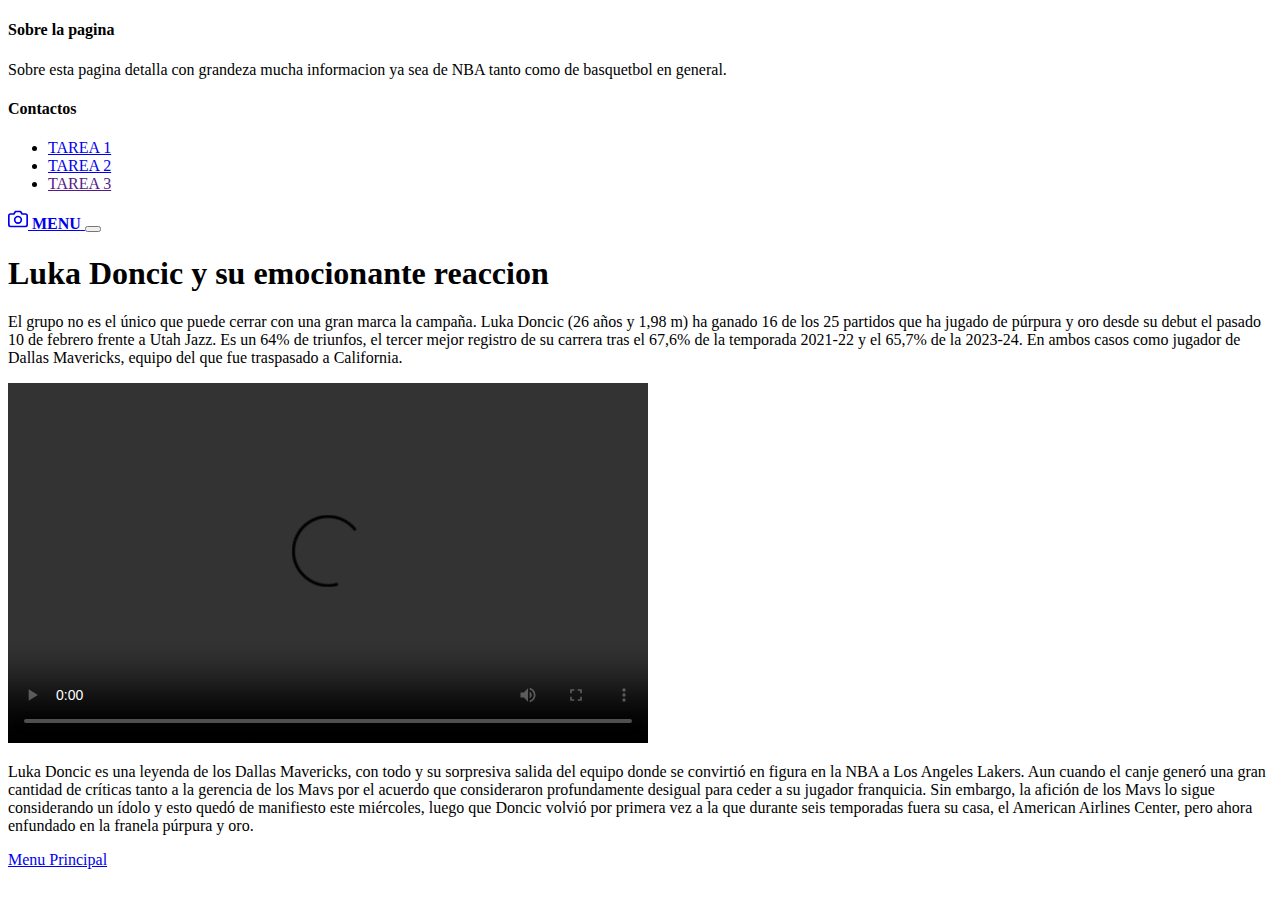
==== commit 6e49b056: "ultimas modificaciones" ====
--- a/pagina2.html
+++ b/pagina2.html
@@ -54,8 +54,9 @@
           <div class="col-sm-4 offset-md-1 py-4">
             <h4 class="text-white">Contactos</h4>
             <ul class="list-unstyled">
-              <li><a href="https://www.instagram.com/444e.lias/" class="text-white">Sigueme en instagram</a></li>
-              <li><a href="https://www.facebook.com/profile.php?id=100014950890646" class="text-white">Sigueme en Facebook</a></li>
+              <li><a href="http://127.0.0.1:3000/tarea1.html" class="text-white">TAREA 1</a></li>
+              <li><a href="http://127.0.0.1:3004/CURRICULUM.html" class="text-white">TAREA 2</a></li>
+              <li><a href="" class="text-white">TAREA 3</a></li>
             </ul>
           </div>
         </div>
